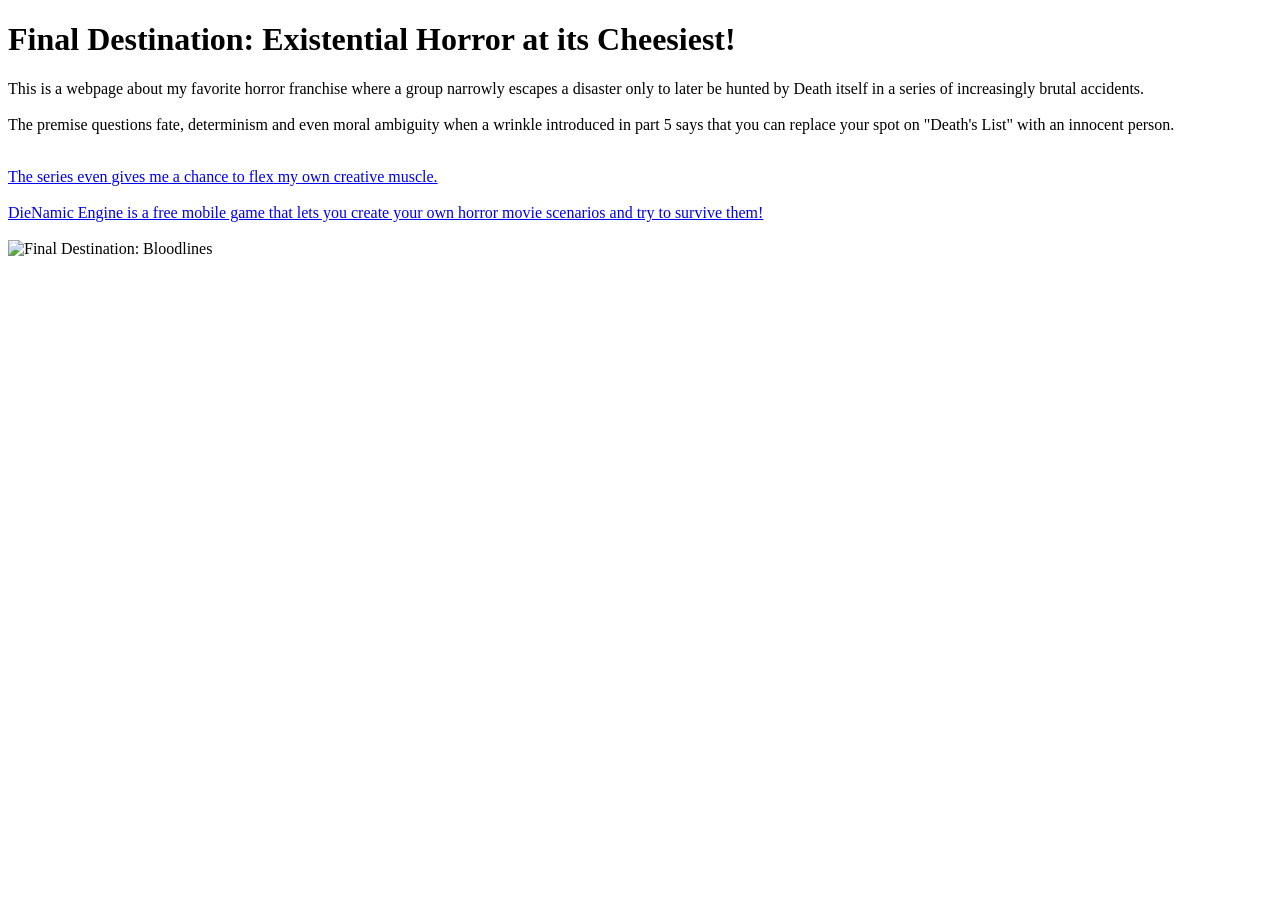
==== index.html @ 7a6a51af "updated index.html for Dallas Pancoast" ====
<!DOCTYPE html>
<html lang="en">
<head>
  <meta charset="UTF-8">
  <meta name="viewport" content="width=device-width, initial-scale=1.0">
  <title>My First Web Page</title>
  <link rel="stylesheet" href="style.css">
</head>
<body>

<h1>Final Destination: Existential Horror at its Cheesiest!</h1>
<p>This is a webpage about my favorite horror franchise where a group narrowly escapes a disaster only to later be hunted by Death itself in a series of increasingly brutal accidents.<br><br>
The premise questions fate, determinism and even moral ambiguity when a wrinkle introduced in part 5 says that you can replace your spot on "Death's List" with an innocent person.</p>
<br>

<a href="https://www.reddit.com/r/FinalDestination/comments/1eu4q0n/the_final_blackout/?share_id=d8KSG_67IsoYN0GgB-fT2&utm_content=1&utm_medium=android_app&utm_name=androidcss&utm_source=share&utm_term=2">The series even gives me a chance to flex my own creative muscle.</a>
<br><br>
<a href="https://play.google.com/store/apps/details?id=org.dienamicengine.dep_fdt&pcampaignid=web_share" target="_blank">DieNamic Engine is a free mobile game that lets you create your own horror movie scenarios and try to survive them!</a>

<br><br>
<img src="https://4kwallpapers.com/images/walls/thumbs_3t/22358.jpg" alt="Final Destination: Bloodlines" width="300" height="150">

</body>

</html>
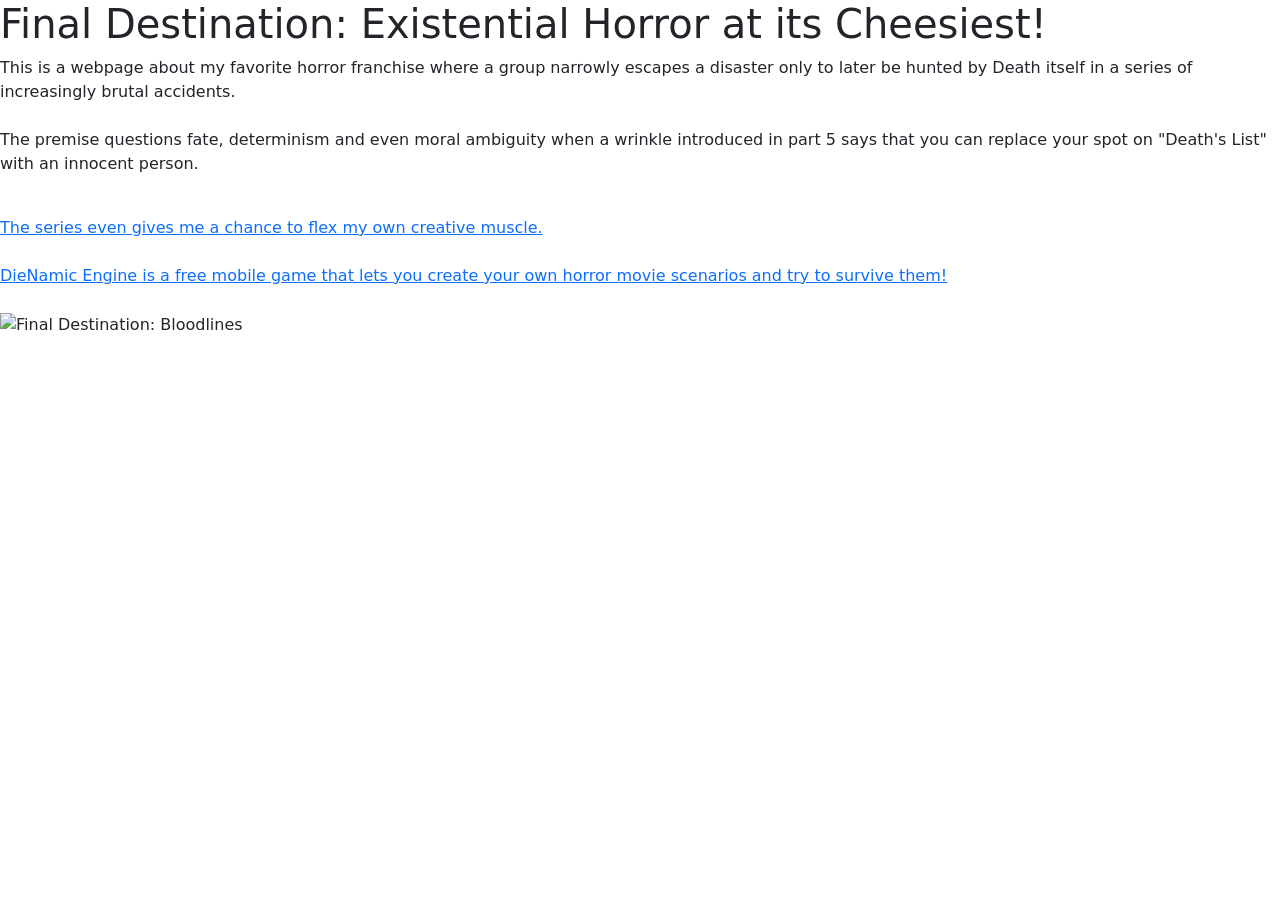
==== commit 6c04784c: "Update index.html Updated bootstrap head to 5.5" ====
--- a/index.html
+++ b/index.html
@@ -1,11 +1,14 @@
 <!DOCTYPE html>
 <html lang="en">
 <head>
-  <meta charset="UTF-8">
-  <meta name="viewport" content="width=device-width, initial-scale=1.0">
-  <title>My First Web Page</title>
-  <link rel="stylesheet" href="style.css">
+  <title>Bootstrap Example</title>
+  <meta charset="utf-8">
+  <meta name="viewport" content="width=device-width, initial-scale=1">
+  <!-- Using bootstrap 5 framework-->
+  <link href="https://cdn.jsdelivr.net/npm/bootstrap@5.3.3/dist/css/bootstrap.min.css" rel="stylesheet">
+  <script src="https://cdn.jsdelivr.net/npm/bootstrap@5.3.3/dist/js/bootstrap.bundle.min.js"></script>
 </head>
+
 <body>
 
 <h1>Final Destination: Existential Horror at its Cheesiest!</h1>
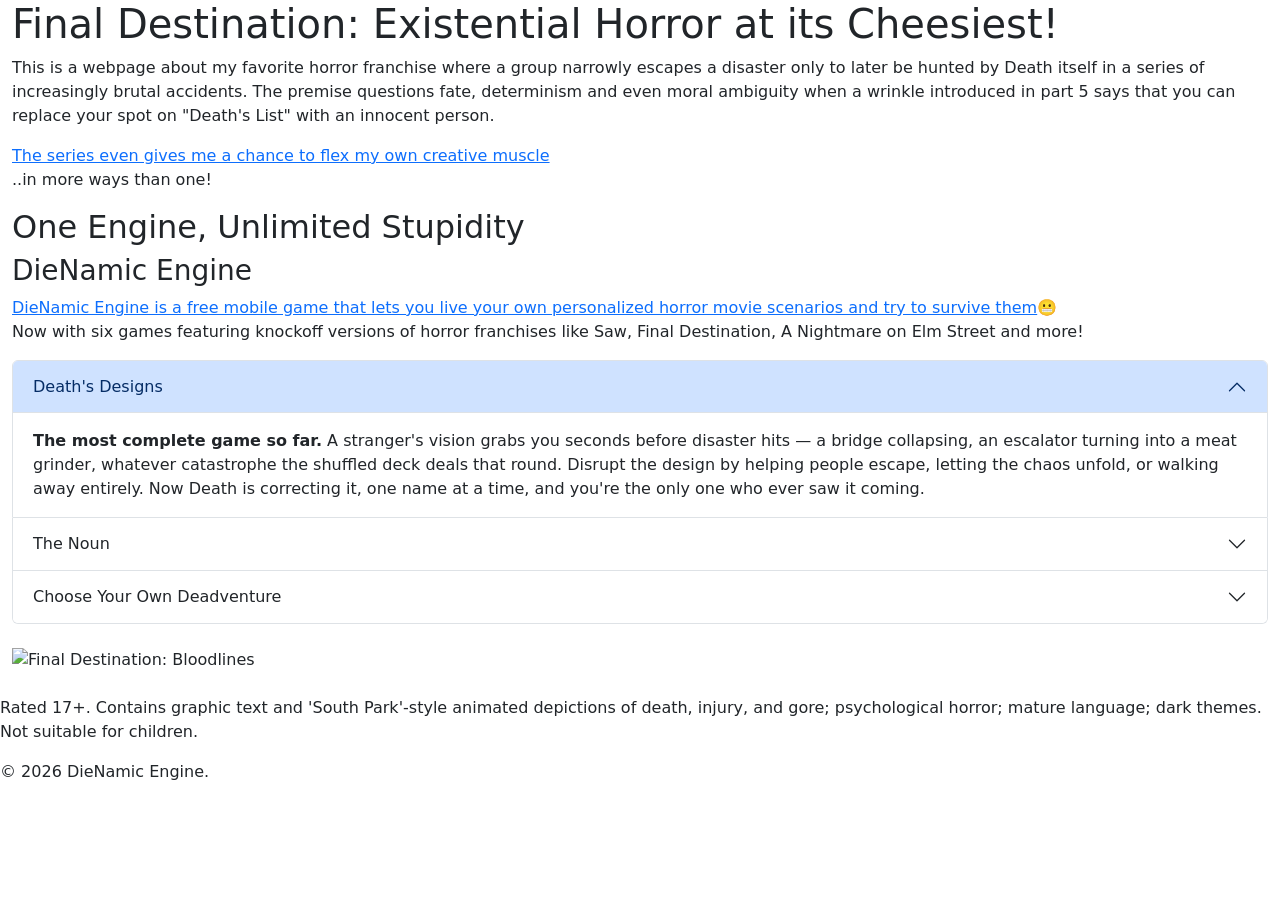
==== commit bbd844b9: "CSS additions Container, footer, accordion and comments added" ====
--- a/index.html
+++ b/index.html
@@ -10,19 +10,69 @@
 </head>
 
 <body>
+<div class="container-fluid">
+  
+<h1>Final Destination: Existential Horror at its Cheesiest!</h1>
+  <p>This is a webpage about my favorite horror franchise where a group narrowly escapes a disaster only to later be hunted by Death itself in a series of increasingly brutal accidents.
+  The premise questions fate, determinism and even moral ambiguity when a wrinkle introduced in part 5 says that you can replace your spot on "Death's List" with an innocent person.</p>
+    <!-- The below link is to a music video I edited together from the series-->
+    <a href="https://www.reddit.com/r/FinalDestination/comments/1eu4q0n/the_final_blackout/?share_id=d8KSG_67IsoYN0GgB-fT2&utm_content=1&utm_medium=android_app&utm_name=androidcss&utm_source=share&utm_term=2">The series even gives me a chance to flex my own creative muscle</a>
+    <p>..in more ways than one!</p>
+    <!-- The below link is to the DieNamic Engine that I coded from a single file script about a deadly house (House Trap) into a full-fledged game-agnostic engine with bootstrapping, assets, JSON game data for SIX games I also created, data verification on init, debugging logs and more!-->
+    <h2 class="section-title left">One Engine, Unlimited Stupidity</h2>
+      <h3>DieNamic Engine</h3>
+        <a href="https://play.google.com/store/apps/details?id=org.dienamicengine.dep_fdt&pcampaignid=web_share" target="_blank">DieNamic Engine is a free mobile game that lets you live your own personalized horror movie scenarios and try to survive them</a>😬
+        <p>Now with six games featuring knockoff versions of horror franchises like Saw, Final Destination, A Nightmare on Elm Street and more!</p>
+      
+        <div class="accordion" id="accordionPanelsStayOpenExample">
+          <div class="accordion-item">
+            <h2 class="accordion-header">
+              <button class="accordion-button" type="button" data-bs-toggle="collapse" data-bs-target="#panelsStayOpen-collapseOne" aria-expanded="true" aria-controls="panelsStayOpen-collapseOne">
+                Death's Designs
+              </button>
+            </h2>
+            <div id="panelsStayOpen-collapseOne" class="accordion-collapse collapse show">
+              <div class="accordion-body">
+                <strong>The most complete game so far.</strong> A stranger's vision grabs you seconds before disaster hits — a bridge collapsing, an escalator turning into a meat grinder, whatever catastrophe the shuffled deck deals that round. Disrupt the design by helping people escape, letting the chaos unfold, or walking away entirely. Now Death is correcting it, one name at a time, and you're the only one who ever saw it coming.
+              </div>
+            </div>
+          </div>
+          <div class="accordion-item">
+            <h2 class="accordion-header">
+              <button class="accordion-button collapsed" type="button" data-bs-toggle="collapse" data-bs-target="#panelsStayOpen-collapseTwo" aria-expanded="false" aria-controls="panelsStayOpen-collapseTwo">
+                The Noun
+              </button>
+            </h2>
+            <div id="panelsStayOpen-collapseTwo" class="accordion-collapse collapse">
+              <div class="accordion-body">
+                <strong>Among Us with a twist.</strong> An Antarctic research outpost, cut off for the season, twelve people who all know each other ..or so they think. Something arrived with a helicopter crash, and it can wear a face perfectly enough that even the people who see it every day can't tell. Investigate, run tests, confront people you have to keep working alongside no matter what you suspect. If you keep getting it wrong, you'll tank your reputation and risk handing the thing your whole crew.
+              </div>
+            </div>
+          </div>
+          <div class="accordion-item">
+            <h2 class="accordion-header">
+              <button class="accordion-button collapsed" type="button" data-bs-toggle="collapse" data-bs-target="#panelsStayOpen-collapseThree" aria-expanded="false" aria-controls="panelsStayOpen-collapseThree">
+                Choose Your Own Deadventure
+              </button>
+            </h2>
+            <div id="panelsStayOpen-collapseThree" class="accordion-collapse collapse">
+              <div class="accordion-body">
+                <strong>A unique take on the choose-your-own-adventure genre.</strong> A true branching-node adventure, not a linear game with the occasional fork — every scene is a real decision point, and every decision can save someone or cost them. Death's shuffled a kill order for your friend group behind the scenes, and the only warning is a phone call you can choose to ignore.
+              </div>
+            </div>
+          </div>
+        </div>
+      
+        <br>
+        <img src="https://4kwallpapers.com/images/walls/thumbs_3t/22358.jpg" alt="Final Destination: Bloodlines">
 
-<h1>Final Destination: Existential Horror at its Cheesiest!</h1>
-<p>This is a webpage about my favorite horror franchise where a group narrowly escapes a disaster only to later be hunted by Death itself in a series of increasingly brutal accidents.<br><br>
-The premise questions fate, determinism and even moral ambiguity when a wrinkle introduced in part 5 says that you can replace your spot on "Death's List" with an innocent person.</p>
-<br>
-
-<a href="https://www.reddit.com/r/FinalDestination/comments/1eu4q0n/the_final_blackout/?share_id=d8KSG_67IsoYN0GgB-fT2&utm_content=1&utm_medium=android_app&utm_name=androidcss&utm_source=share&utm_term=2">The series even gives me a chance to flex my own creative muscle.</a>
-<br><br>
-<a href="https://play.google.com/store/apps/details?id=org.dienamicengine.dep_fdt&pcampaignid=web_share" target="_blank">DieNamic Engine is a free mobile game that lets you create your own horror movie scenarios and try to survive them!</a>
-
-<br><br>
-<img src="https://4kwallpapers.com/images/walls/thumbs_3t/22358.jpg" alt="Final Destination: Bloodlines" width="300" height="150">
-
-</body>
+      </div>
+    </body>
+  <br>
+  <footer>
+    <!-- This footer comes with a warning for people with a low tolerance for graphic content -->
+    <p>Rated 17+. Contains graphic text and 'South Park'-style animated depictions of death, injury, and gore; psychological horror; mature language; dark themes. Not suitable for children.</p>
+    &copy; 2026 DieNamic Engine.
+  </footer>
 
 </html>
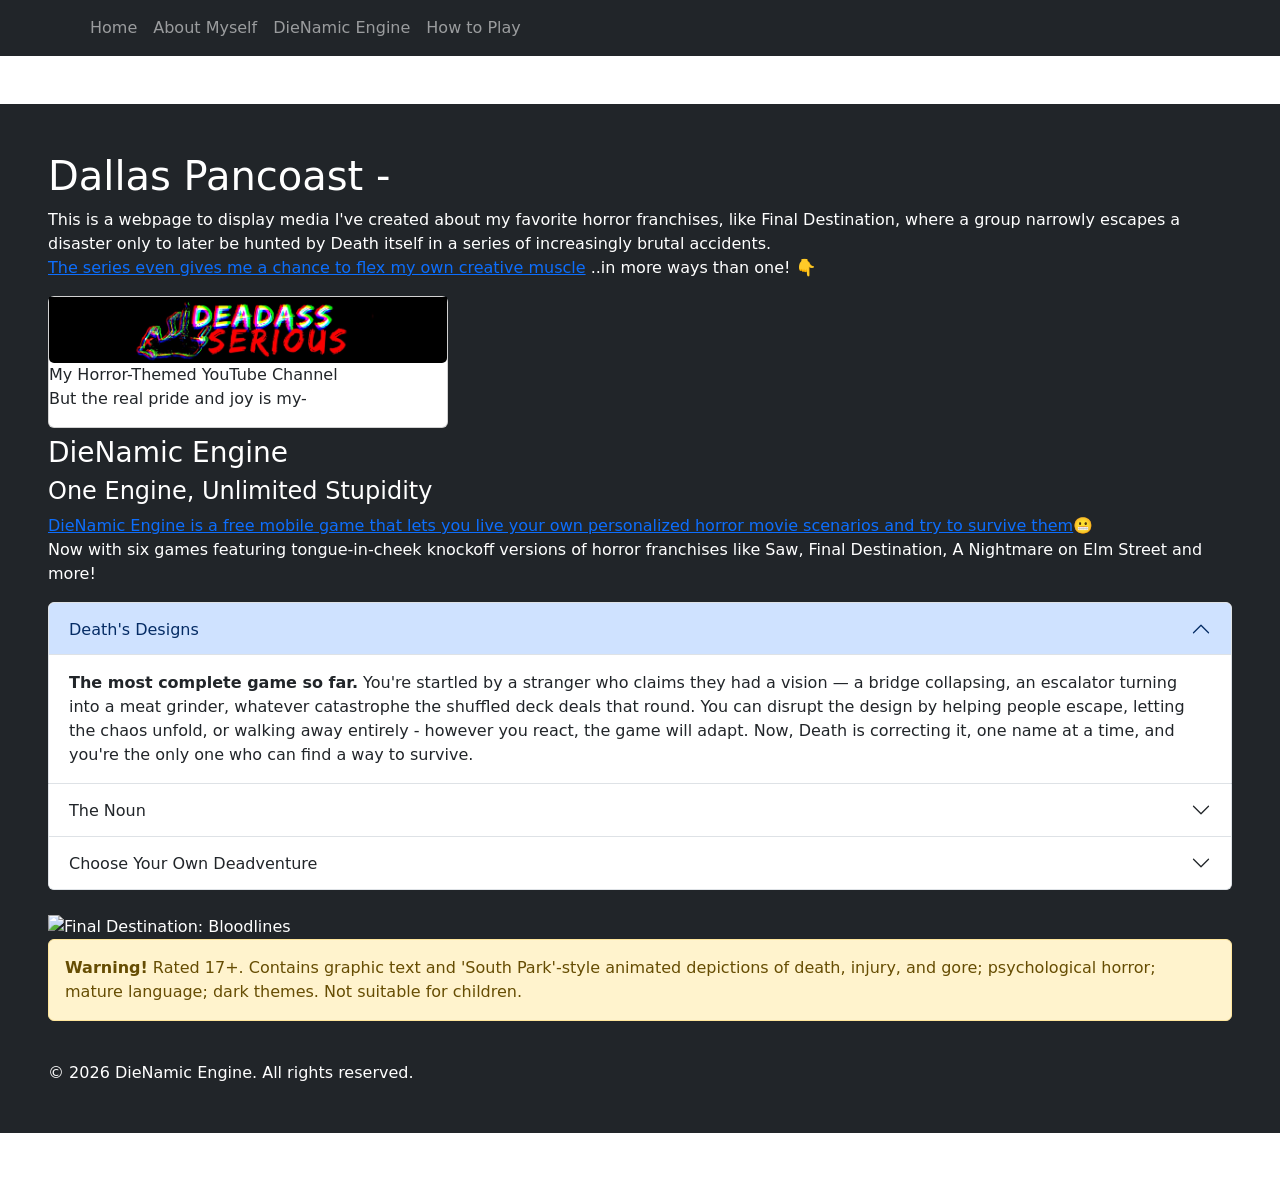
==== commit 05c51899: "Update index.html" ====
--- a/index.html
+++ b/index.html
@@ -1,28 +1,45 @@
 <!DOCTYPE html>
 <html lang="en">
 <head>
-  <title>Bootstrap Example</title>
-  <meta charset="utf-8">
-  <meta name="viewport" content="width=device-width, initial-scale=1">
-  <!-- Using bootstrap 5 framework-->
-  <link href="https://cdn.jsdelivr.net/npm/bootstrap@5.3.3/dist/css/bootstrap.min.css" rel="stylesheet">
-  <script src="https://cdn.jsdelivr.net/npm/bootstrap@5.3.3/dist/js/bootstrap.bundle.min.js"></script>
+   <title>Bootstrap Example</title>
+   <meta charset="utf-8">
+   <meta name="viewport" content="width=device-width, initial-scale=1">
+
+   <!-- Using Bootstrap 5 framework -->
+   <link href="https://cdn.jsdelivr.net/npm/bootstrap@5.3.3/dist/css/bootstrap.min.css"
+       rel="stylesheet">
+
+   <!-- Bootstrap JavaScript -->
+   <script src="https://cdn.jsdelivr.net/npm/bootstrap@5.3.3/dist/js/bootstrap.bundle.min.js"></script>
+
+   <!-- jQuery used to load the navbar -->
+   <script src="https://code.jquery.com/jquery-3.7.1.min.js"></script>
 </head>
 
 <body>
-<div class="container-fluid">
-  
-<h1>Final Destination: Existential Horror at its Cheesiest!</h1>
-  <p>This is a webpage about my favorite horror franchise where a group narrowly escapes a disaster only to later be hunted by Death itself in a series of increasingly brutal accidents.
-  The premise questions fate, determinism and even moral ambiguity when a wrinkle introduced in part 5 says that you can replace your spot on "Death's List" with an innocent person.</p>
+  <!-- Navbar gets added here -->
+   <div id="nav-placeholder"></div>
+   
+  <div class="container-fluid bg-dark text-white p-5 my-5">
+    <h1>Dallas Pancoast - </h1>
+      <p>This is a webpage to display media I've created about my favorite horror franchises, like Final Destination, where a group narrowly escapes a disaster only to later be hunted by Death itself in a series of increasingly brutal accidents.
+    <br>
     <!-- The below link is to a music video I edited together from the series-->
     <a href="https://www.reddit.com/r/FinalDestination/comments/1eu4q0n/the_final_blackout/?share_id=d8KSG_67IsoYN0GgB-fT2&utm_content=1&utm_medium=android_app&utm_name=androidcss&utm_source=share&utm_term=2">The series even gives me a chance to flex my own creative muscle</a>
-    <p>..in more ways than one!</p>
-    <!-- The below link is to the DieNamic Engine that I coded from a single file script about a deadly house (House Trap) into a full-fledged game-agnostic engine with bootstrapping, assets, JSON game data for SIX games I also created, data verification on init, debugging logs and more!-->
-    <h2 class="section-title left">One Engine, Unlimited Stupidity</h2>
-      <h3>DieNamic Engine</h3>
+  </h4>..in more ways than one!</h4>
+  <span style='font-size:px;'>&#128071;</span>  
+
+  <div class="card" style="width:400px">
+    <img class="card-img-bottom" src="images/das_logo.jpg" alt="The Logo for my Horror-Themed YouTube Channel" style="width:100%">
+    <p>My Horror-Themed YouTube Channel<br>But the real pride and joy is my-</p>
+  </div>
+
+    <!-- The below link is to the DieNamic Engine that I coded from a single script about a deadly house (House Trap) into a full-fledged game-agnostic engine with bootstrapping, assets, JSON game data for SIX games I also created, data verification on init, debugging logs and more!-->
+    <h2></h2>
+    <h3>DieNamic Engine</h3>
+      <h4 class="section-title left">One Engine, Unlimited Stupidity</h4>
         <a href="https://play.google.com/store/apps/details?id=org.dienamicengine.dep_fdt&pcampaignid=web_share" target="_blank">DieNamic Engine is a free mobile game that lets you live your own personalized horror movie scenarios and try to survive them</a>😬
-        <p>Now with six games featuring knockoff versions of horror franchises like Saw, Final Destination, A Nightmare on Elm Street and more!</p>
+        <p>Now with six games featuring tongue-in-cheek knockoff versions of horror franchises like Saw, Final Destination, A Nightmare on Elm Street and more!</p>
       
         <div class="accordion" id="accordionPanelsStayOpenExample">
           <div class="accordion-item">
@@ -33,7 +50,7 @@
             </h2>
             <div id="panelsStayOpen-collapseOne" class="accordion-collapse collapse show">
               <div class="accordion-body">
-                <strong>The most complete game so far.</strong> A stranger's vision grabs you seconds before disaster hits — a bridge collapsing, an escalator turning into a meat grinder, whatever catastrophe the shuffled deck deals that round. Disrupt the design by helping people escape, letting the chaos unfold, or walking away entirely. Now Death is correcting it, one name at a time, and you're the only one who ever saw it coming.
+                <strong>The most complete game so far.</strong> You're startled by a stranger who claims they had a vision — a bridge collapsing, an escalator turning into a meat grinder, whatever catastrophe the shuffled deck deals that round. You can disrupt the design by helping people escape, letting the chaos unfold, or walking away entirely - however you react, the game will adapt. Now, Death is correcting it, one name at a time, and you're the only one who can find a way to survive.
               </div>
             </div>
           </div>
@@ -66,13 +83,22 @@
         <br>
         <img src="https://4kwallpapers.com/images/walls/thumbs_3t/22358.jpg" alt="Final Destination: Bloodlines">
 
-      </div>
-    </body>
+
   <br>
   <footer>
-    <!-- This footer comes with a warning for people with a low tolerance for graphic content -->
-    <p>Rated 17+. Contains graphic text and 'South Park'-style animated depictions of death, injury, and gore; psychological horror; mature language; dark themes. Not suitable for children.</p>
-    &copy; 2026 DieNamic Engine.
+    <div class="alert alert-warning">
+      <!-- This footer comes with a warning for people with a low tolerance for graphic content -->
+      <strong>Warning!</strong> Rated 17+. Contains graphic text and 'South Park'-style animated depictions of death, injury, and gore; psychological horror; mature language; dark themes. Not suitable for children.
+          <!-- This footer comes with a warning for people with a low tolerance for graphic content -->
+    </div>
+    <br>&copy; 2026 DieNamic Engine. All rights reserved.
   </footer>
+        </div>
+   <script>
+       // Load only the #site-nav element from navbar.html
+       $("#nav-placeholder").load("navbar.html #site-nav");
+   </script>
+
+</body>
 
 </html>
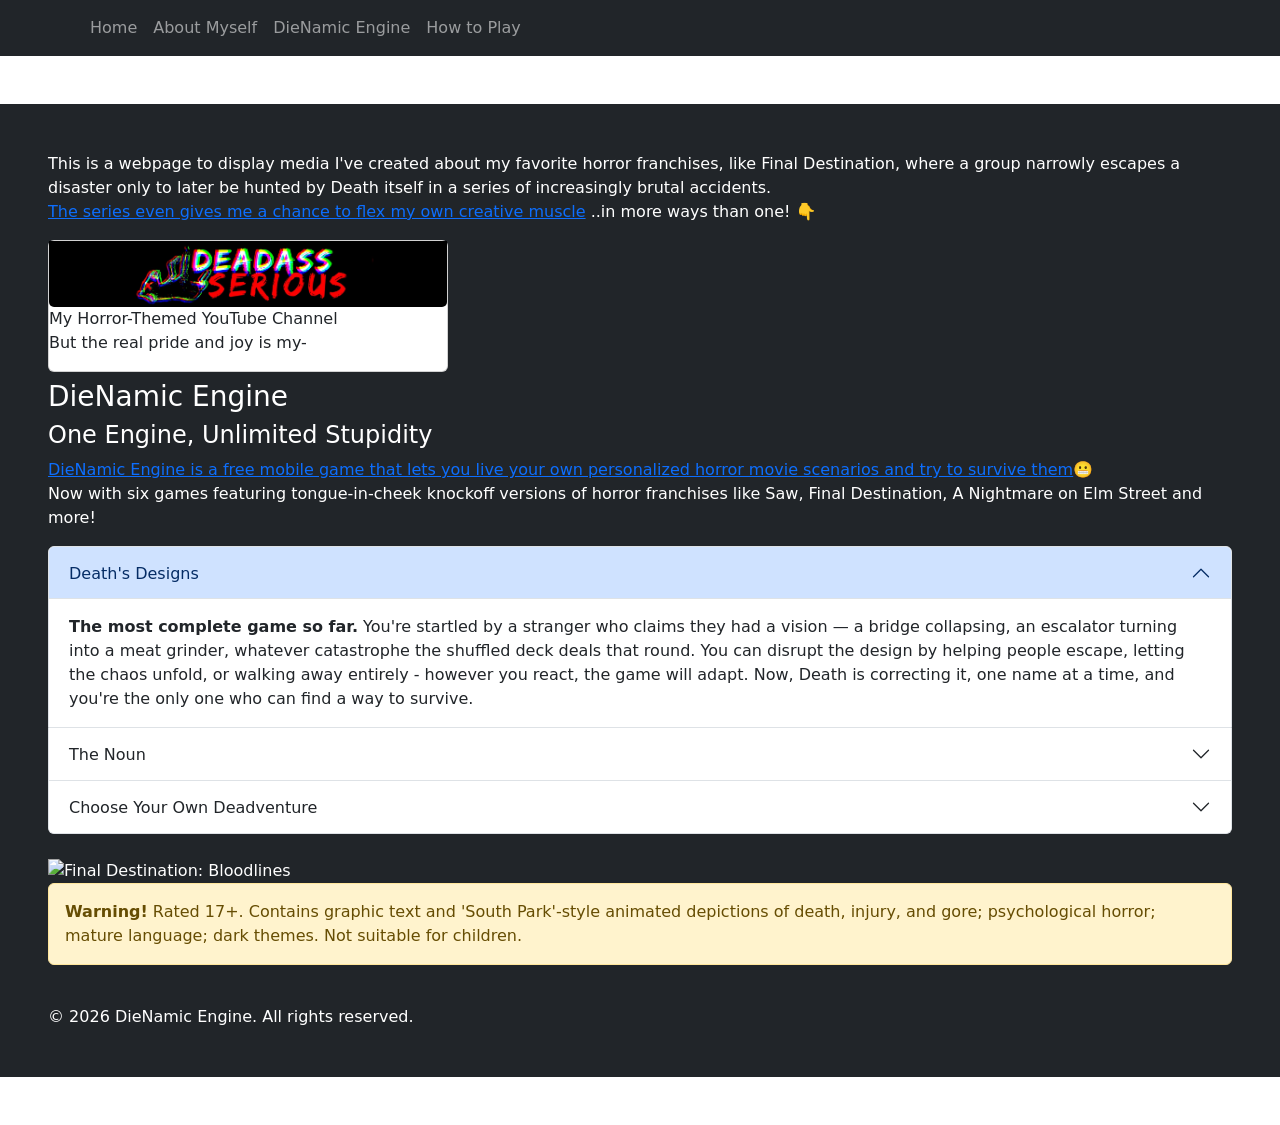
==== commit 707e0ee1: "removed unnecessary header removed unnecessary header" ====
--- a/index.html
+++ b/index.html
@@ -21,7 +21,6 @@
    <div id="nav-placeholder"></div>
    
   <div class="container-fluid bg-dark text-white p-5 my-5">
-    <h1>Dallas Pancoast - </h1>
       <p>This is a webpage to display media I've created about my favorite horror franchises, like Final Destination, where a group narrowly escapes a disaster only to later be hunted by Death itself in a series of increasingly brutal accidents.
     <br>
     <!-- The below link is to a music video I edited together from the series-->
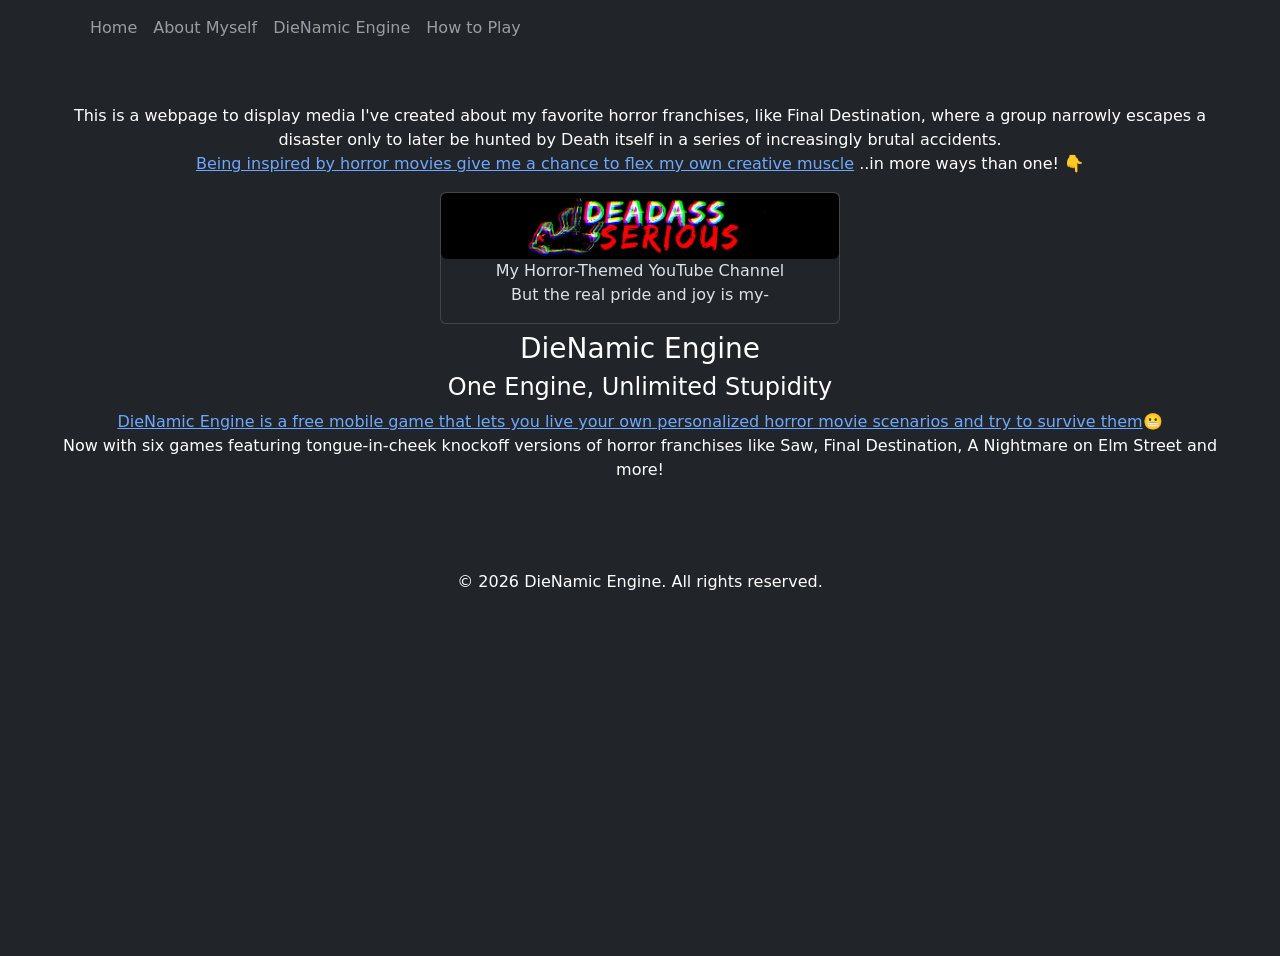
==== commit 5c2accf9: "Pictures added, text updated Pictures added, text updated" ====
--- a/index.html
+++ b/index.html
@@ -1,5 +1,5 @@
 <!DOCTYPE html>
-<html lang="en">
+<html lang="en" data-bs-theme="dark">
 <head>
    <title>Bootstrap Example</title>
    <meta charset="utf-8">
@@ -19,17 +19,19 @@
 <body>
   <!-- Navbar gets added here -->
    <div id="nav-placeholder"></div>
-   
-  <div class="container-fluid bg-dark text-white p-5 my-5">
+    <div class="container-fluid bg-dark text-white p-5 my-0 text-center min-vh-100">
       <p>This is a webpage to display media I've created about my favorite horror franchises, like Final Destination, where a group narrowly escapes a disaster only to later be hunted by Death itself in a series of increasingly brutal accidents.
     <br>
     <!-- The below link is to a music video I edited together from the series-->
-    <a href="https://www.reddit.com/r/FinalDestination/comments/1eu4q0n/the_final_blackout/?share_id=d8KSG_67IsoYN0GgB-fT2&utm_content=1&utm_medium=android_app&utm_name=androidcss&utm_source=share&utm_term=2">The series even gives me a chance to flex my own creative muscle</a>
+    <a href="https://www.reddit.com/r/FinalDestination/comments/1eu4q0n/the_final_blackout/?share_id=d8KSG_67IsoYN0GgB-fT2&utm_content=1&utm_medium=android_app&utm_name=androidcss&utm_source=share&utm_term=2">Being inspired by horror movies give me a chance to flex my own creative muscle</a>
   </h4>..in more ways than one!</h4>
   <span style='font-size:px;'>&#128071;</span>  
 
-  <div class="card" style="width:400px">
-    <img class="card-img-bottom" src="images/das_logo.jpg" alt="The Logo for my Horror-Themed YouTube Channel" style="width:100%">
+  <div class="card mx-auto" style="width:400px">
+  <img class="card-img-bottom rounded mx-auto d-block" 
+      src="images/das_logo.jpg" 
+      alt="The Logo for my Horror-Themed YouTube Channel" 
+      style="width:100%">
     <p>My Horror-Themed YouTube Channel<br>But the real pride and joy is my-</p>
   </div>
 
@@ -38,65 +40,19 @@
     <h3>DieNamic Engine</h3>
       <h4 class="section-title left">One Engine, Unlimited Stupidity</h4>
         <a href="https://play.google.com/store/apps/details?id=org.dienamicengine.dep_fdt&pcampaignid=web_share" target="_blank">DieNamic Engine is a free mobile game that lets you live your own personalized horror movie scenarios and try to survive them</a>😬
-        <p>Now with six games featuring tongue-in-cheek knockoff versions of horror franchises like Saw, Final Destination, A Nightmare on Elm Street and more!</p>
-      
-        <div class="accordion" id="accordionPanelsStayOpenExample">
-          <div class="accordion-item">
-            <h2 class="accordion-header">
-              <button class="accordion-button" type="button" data-bs-toggle="collapse" data-bs-target="#panelsStayOpen-collapseOne" aria-expanded="true" aria-controls="panelsStayOpen-collapseOne">
-                Death's Designs
-              </button>
-            </h2>
-            <div id="panelsStayOpen-collapseOne" class="accordion-collapse collapse show">
-              <div class="accordion-body">
-                <strong>The most complete game so far.</strong> You're startled by a stranger who claims they had a vision — a bridge collapsing, an escalator turning into a meat grinder, whatever catastrophe the shuffled deck deals that round. You can disrupt the design by helping people escape, letting the chaos unfold, or walking away entirely - however you react, the game will adapt. Now, Death is correcting it, one name at a time, and you're the only one who can find a way to survive.
-              </div>
-            </div>
-          </div>
-          <div class="accordion-item">
-            <h2 class="accordion-header">
-              <button class="accordion-button collapsed" type="button" data-bs-toggle="collapse" data-bs-target="#panelsStayOpen-collapseTwo" aria-expanded="false" aria-controls="panelsStayOpen-collapseTwo">
-                The Noun
-              </button>
-            </h2>
-            <div id="panelsStayOpen-collapseTwo" class="accordion-collapse collapse">
-              <div class="accordion-body">
-                <strong>Among Us with a twist.</strong> An Antarctic research outpost, cut off for the season, twelve people who all know each other ..or so they think. Something arrived with a helicopter crash, and it can wear a face perfectly enough that even the people who see it every day can't tell. Investigate, run tests, confront people you have to keep working alongside no matter what you suspect. If you keep getting it wrong, you'll tank your reputation and risk handing the thing your whole crew.
-              </div>
-            </div>
-          </div>
-          <div class="accordion-item">
-            <h2 class="accordion-header">
-              <button class="accordion-button collapsed" type="button" data-bs-toggle="collapse" data-bs-target="#panelsStayOpen-collapseThree" aria-expanded="false" aria-controls="panelsStayOpen-collapseThree">
-                Choose Your Own Deadventure
-              </button>
-            </h2>
-            <div id="panelsStayOpen-collapseThree" class="accordion-collapse collapse">
-              <div class="accordion-body">
-                <strong>A unique take on the choose-your-own-adventure genre.</strong> A true branching-node adventure, not a linear game with the occasional fork — every scene is a real decision point, and every decision can save someone or cost them. Death's shuffled a kill order for your friend group behind the scenes, and the only warning is a phone call you can choose to ignore.
-              </div>
-            </div>
-          </div>
-        </div>
-      
+        <p>Now with six games featuring tongue-in-cheek knockoff versions of horror franchises like Saw, Final Destination, A Nightmare on Elm Street and more!</p>      
         <br>
-        <img src="https://4kwallpapers.com/images/walls/thumbs_3t/22358.jpg" alt="Final Destination: Bloodlines">
 
 
   <br>
   <footer>
-    <div class="alert alert-warning">
-      <!-- This footer comes with a warning for people with a low tolerance for graphic content -->
-      <strong>Warning!</strong> Rated 17+. Contains graphic text and 'South Park'-style animated depictions of death, injury, and gore; psychological horror; mature language; dark themes. Not suitable for children.
-          <!-- This footer comes with a warning for people with a low tolerance for graphic content -->
-    </div>
     <br>&copy; 2026 DieNamic Engine. All rights reserved.
   </footer>
-        </div>
    <script>
        // Load only the #site-nav element from navbar.html
        $("#nav-placeholder").load("navbar.html #site-nav");
    </script>
+        </div>
 
 </body>
 
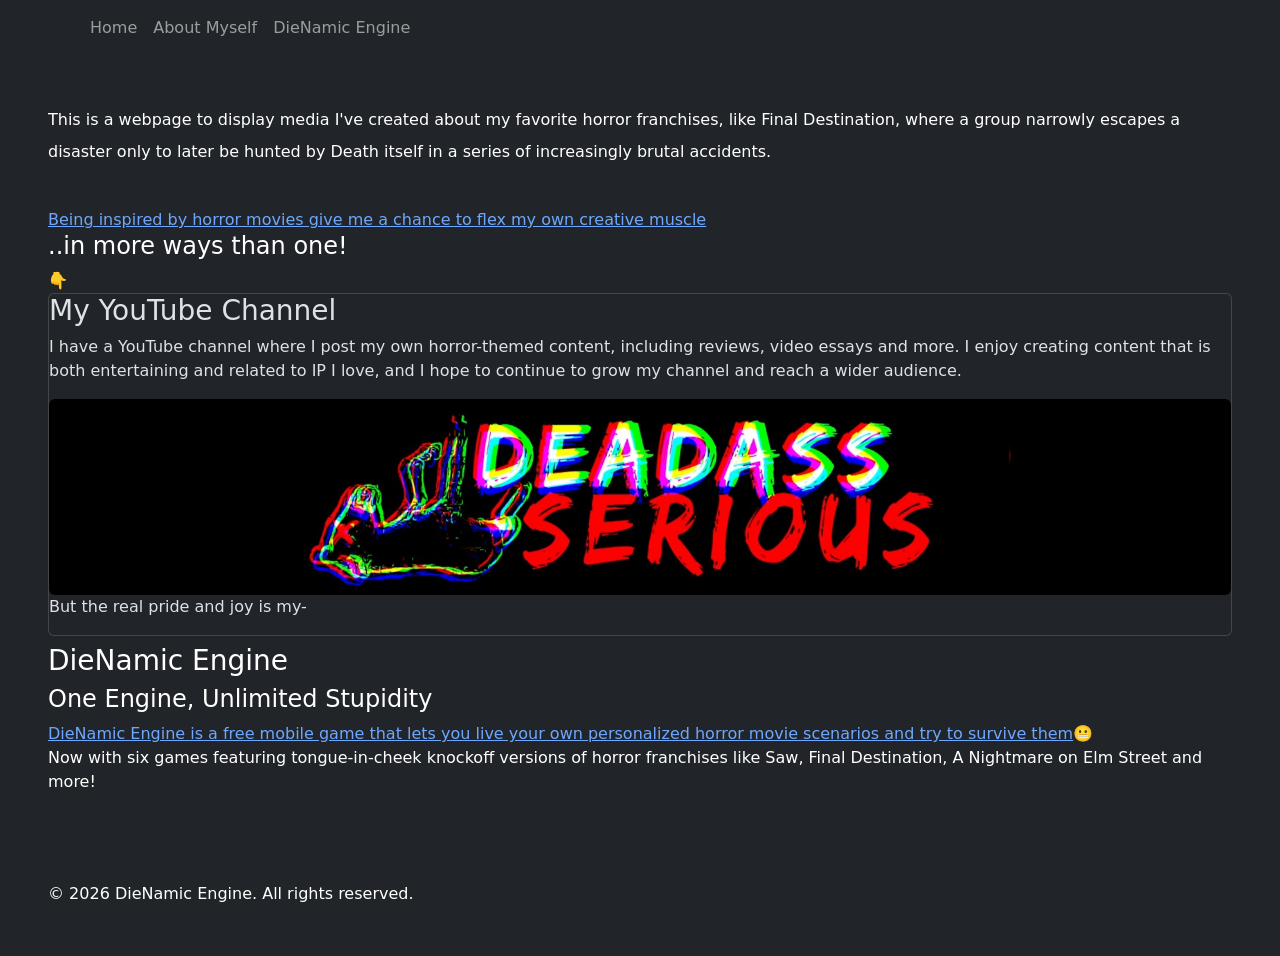
==== commit 3e563c7f: "Last update and commit prior to submission" ====
--- a/index.html
+++ b/index.html
@@ -1,7 +1,7 @@
 <!DOCTYPE html>
 <html lang="en" data-bs-theme="dark">
 <head>
-   <title>Bootstrap Example</title>
+   <title>Landing Page</title>
    <meta charset="utf-8">
    <meta name="viewport" content="width=device-width, initial-scale=1">
 
@@ -18,22 +18,25 @@
 
 <body>
   <!-- Navbar gets added here -->
-   <div id="nav-placeholder"></div>
-    <div class="container-fluid bg-dark text-white p-5 my-0 text-center min-vh-100">
-      <p>This is a webpage to display media I've created about my favorite horror franchises, like Final Destination, where a group narrowly escapes a disaster only to later be hunted by Death itself in a series of increasingly brutal accidents.
+  <a class="visually-hidden-focusable btn btn-primary m-2" href="#main-content">Skip to main content</a>
+  <div id="nav-placeholder"></div>
+  <main id="main-content" class="container-fluid bg-dark text-white p-5 my-0 min-vh-100">
+     <p class="text-start lh-lg">This is a webpage to display media I've created about my favorite horror franchises, like Final Destination, where a group narrowly escapes a disaster only to later be hunted by Death itself in a series of increasingly brutal accidents.</p>
     <br>
     <!-- The below link is to a music video I edited together from the series-->
     <a href="https://www.reddit.com/r/FinalDestination/comments/1eu4q0n/the_final_blackout/?share_id=d8KSG_67IsoYN0GgB-fT2&utm_content=1&utm_medium=android_app&utm_name=androidcss&utm_source=share&utm_term=2">Being inspired by horror movies give me a chance to flex my own creative muscle</a>
-  </h4>..in more ways than one!</h4>
-  <span style='font-size:px;'>&#128071;</span>  
+    <h4>..in more ways than one!</h4>
+    <span style='font-size:px;'>&#128071;</span>  
 
-  <div class="card mx-auto" style="width:400px">
-  <img class="card-img-bottom rounded mx-auto d-block" 
-      src="images/das_logo.jpg" 
-      alt="The Logo for my Horror-Themed YouTube Channel" 
-      style="width:100%">
-    <p>My Horror-Themed YouTube Channel<br>But the real pride and joy is my-</p>
-  </div>
+    <div class="card" style="width:100%">
+      <h3 class="card-title">My YouTube Channel</h3>
+      <p class="card-text">I have a YouTube channel where I post my own horror-themed content, including reviews, video essays and more. I enjoy creating content that is both entertaining and related to IP I love, and I hope to continue to grow my channel and reach a wider audience.</p>
+    <img class="card-img-bottom rounded mx-auto d-block" 
+        src="images/das_logo.jpg" 
+        alt="The Logo for my Horror-Themed YouTube Channel" 
+        style="width:100%">
+      <p>But the real pride and joy is my-</p>
+    </div>
 
     <!-- The below link is to the DieNamic Engine that I coded from a single script about a deadly house (House Trap) into a full-fledged game-agnostic engine with bootstrapping, assets, JSON game data for SIX games I also created, data verification on init, debugging logs and more!-->
     <h2></h2>
@@ -42,8 +45,6 @@
         <a href="https://play.google.com/store/apps/details?id=org.dienamicengine.dep_fdt&pcampaignid=web_share" target="_blank">DieNamic Engine is a free mobile game that lets you live your own personalized horror movie scenarios and try to survive them</a>😬
         <p>Now with six games featuring tongue-in-cheek knockoff versions of horror franchises like Saw, Final Destination, A Nightmare on Elm Street and more!</p>      
         <br>
-
-
   <br>
   <footer>
     <br>&copy; 2026 DieNamic Engine. All rights reserved.
@@ -53,7 +54,7 @@
        $("#nav-placeholder").load("navbar.html #site-nav");
    </script>
         </div>
-
+</main>
 </body>
 
 </html>
